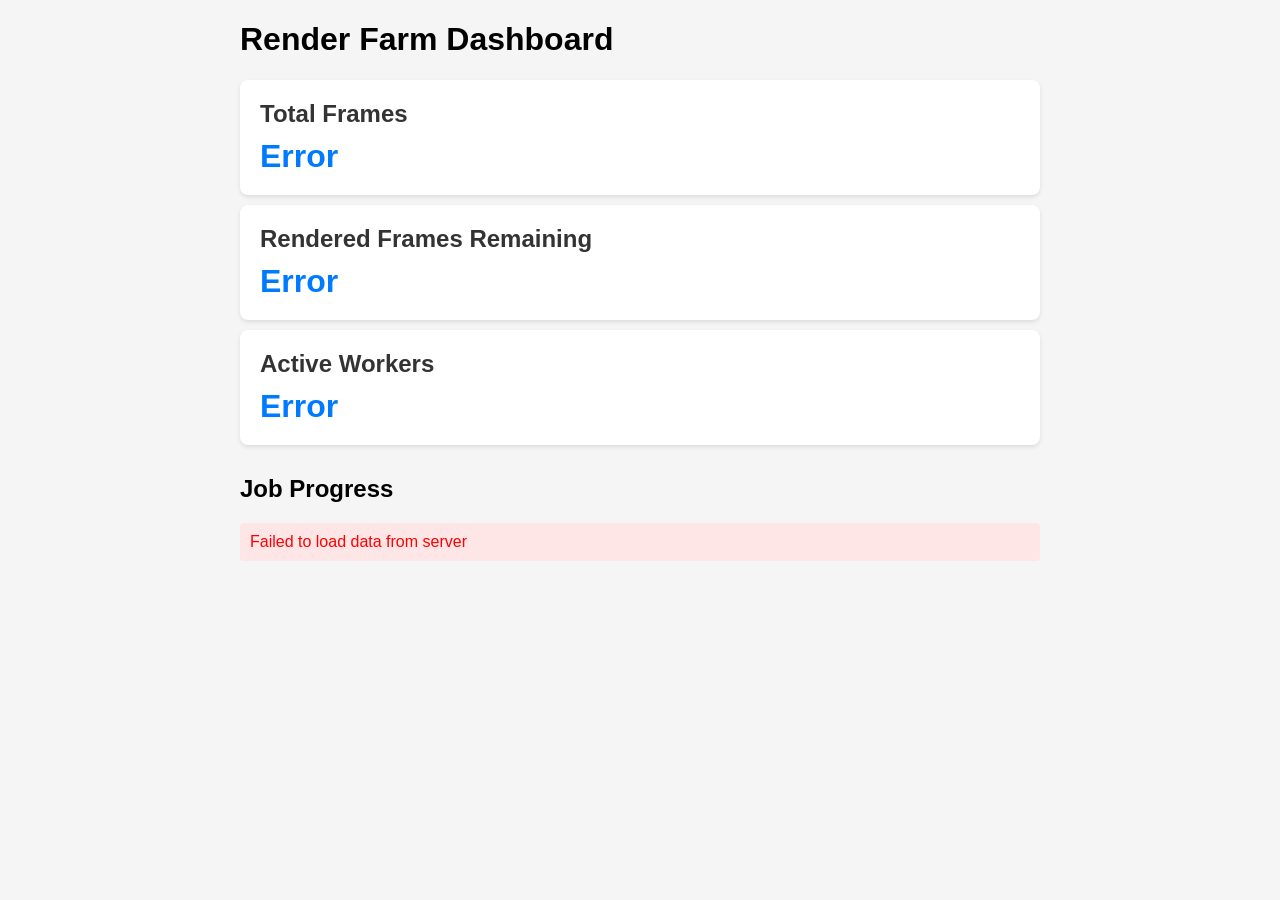
==== web_dashboard/index.html @ a422bcdc "init" ====
<!DOCTYPE html>
<html lang="en">
<head>
    <meta charset="UTF-8">
    <meta name="viewport" content="width=device-width, initial-scale=1.0">
    <title>Render Farm Dashboard</title>
    <style>
        body {
            font-family: Arial, sans-serif;
            margin: 20px;
            background-color: #f5f5f5;
        }
        .dashboard {
            max-width: 800px;
            margin: 0 auto;
        }
        .metric {
            background: white;
            padding: 20px;
            margin: 10px 0;
            border-radius: 8px;
            box-shadow: 0 2px 4px rgba(0,0,0,0.1);
        }
        .metric h2 {
            margin: 0 0 10px 0;
            color: #333;
        }
        .metric-value {
            font-size: 2em;
            font-weight: bold;
            color: #007bff;
        }
        .jobs-list {
            margin-top: 30px;
        }
        .job-item {
            background: white;
            padding: 15px;
            margin: 10px 0;
            border-radius: 8px;
            box-shadow: 0 2px 4px rgba(0,0,0,0.1);
        }
        .job-name {
            font-weight: bold;
            font-size: 1.2em;
        }
        .job-progress {
            margin-top: 10px;
        }
        .progress-bar {
            width: 100%;
            height: 20px;
            background-color: #e0e0e0;
            border-radius: 10px;
            overflow: hidden;
        }
        .progress-fill {
            height: 100%;
            background-color: #007bff;
            transition: width 0.3s ease;
        }
        .error {
            color: red;
            padding: 10px;
            background: #ffe6e6;
            border-radius: 4px;
            margin: 10px 0;
        }
    </style>
</head>
<body>
    <div class="dashboard">
        <h1>Render Farm Dashboard</h1>
        
        <div class="metric">
            <h2>Total Frames</h2>
            <div class="metric-value" id="total-frames">Loading...</div>
        </div>
        
        <div class="metric">
            <h2>Rendered Frames Remaining</h2>
            <div class="metric-value" id="frames-remaining">Loading...</div>
        </div>
        
        <div class="metric">
            <h2>Active Workers</h2>
            <div class="metric-value" id="worker-count">Loading...</div>
        </div>
        
        <div class="jobs-list">
            <h2>Job Progress</h2>
            <div id="jobs-container">Loading...</div>
        </div>
    </div>

    <script>
        const API_BASE = 'http://localhost:8000';
        
        async function fetchData() {
            try {
                // Fetch total frames and completed frames
                const progressResponse = await fetch(`${API_BASE}/progress/total_frames_done`);
                const progressData = await progressResponse.json();
                
                // Fetch workers
                const workersResponse = await fetch(`${API_BASE}/workers/`);
                const workers = await workersResponse.json();
                
                // Fetch all jobs progress
                const jobsResponse = await fetch(`${API_BASE}/progress/all_jobs`);
                const jobs = await jobsResponse.json();
                
                updateDashboard(progressData, workers, jobs);
            } catch (error) {
                console.error('Error fetching data:', error);
                document.getElementById('total-frames').textContent = 'Error';
                document.getElementById('frames-remaining').textContent = 'Error';
                document.getElementById('worker-count').textContent = 'Error';
                document.getElementById('jobs-container').innerHTML = '<div class="error">Failed to load data from server</div>';
            }
        }
        
        function updateDashboard(progressData, workers, jobs) {
            // Update total frames
            document.getElementById('total-frames').textContent = progressData.total_frames;
            
            // Calculate remaining frames
            const remaining = progressData.total_frames - progressData.total_frames_completed;
            document.getElementById('frames-remaining').textContent = remaining;
            
            // Count active workers (status is "idle" or "busy")
            const activeWorkers = workers.filter(w => w.status === 'idle' || w.status === 'busy');
            document.getElementById('worker-count').textContent = activeWorkers.length;
            
            // Update jobs list
            const jobsContainer = document.getElementById('jobs-container');
            if (jobs.length === 0) {
                jobsContainer.innerHTML = '<p>No jobs found</p>';
            } else {
                jobsContainer.innerHTML = jobs.map(job => `
                    <div class="job-item">
                        <div class="job-name">${job.job_name}</div>
                        <div>Total: ${job.total_frames} frames</div>
                        <div>Completed: ${job.completed_frames} | Pending: ${job.pending_frames} | Failed: ${job.failed_frames}</div>
                        <div class="job-progress">
                            <div class="progress-bar">
                                <div class="progress-fill" style="width: ${job.progress_percentage}%"></div>
                            </div>
                            <div>${job.progress_percentage.toFixed(1)}% complete</div>
                        </div>
                    </div>
                `).join('');
            }
        }
        
        // Initial load
        fetchData();
        
        // Refresh every 5 seconds
        setInterval(fetchData, 5000);
    </script>
</body>
</html>
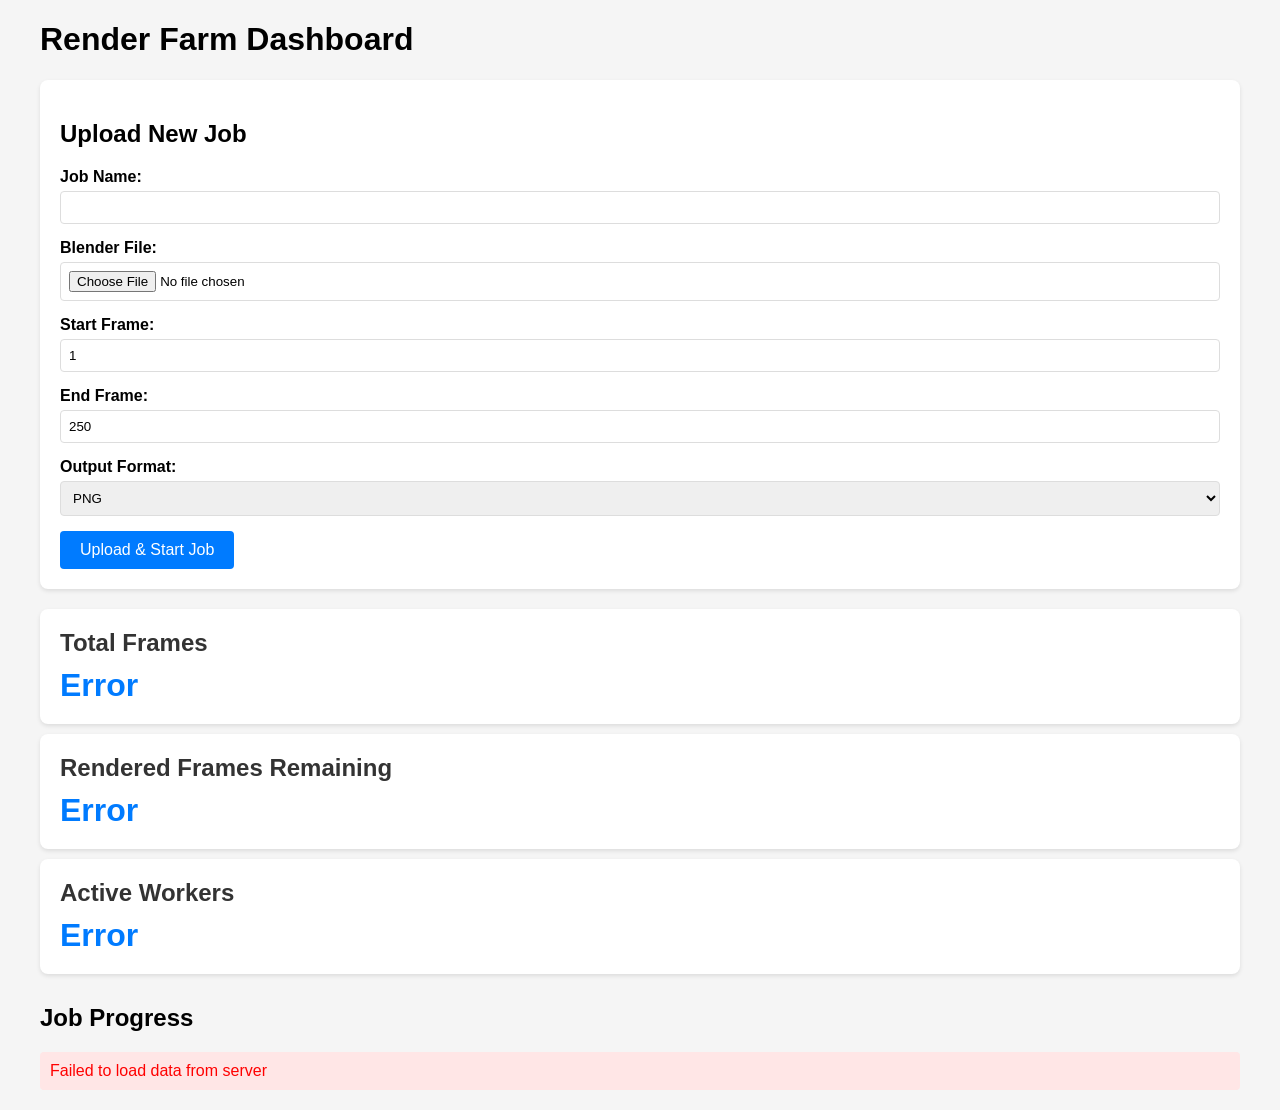
==== commit 8bec4f10: "fuck u git" ====
--- a/web_dashboard/index.html
+++ b/web_dashboard/index.html
@@ -11,7 +11,7 @@
             background-color: #f5f5f5;
         }
         .dashboard {
-            max-width: 800px;
+            max-width: 1200px;
             margin: 0 auto;
         }
         .metric {
@@ -66,12 +66,87 @@
             border-radius: 4px;
             margin: 10px 0;
         }
+        .upload-section {
+            background: white;
+            padding: 20px;
+            margin: 20px 0;
+            border-radius: 8px;
+            box-shadow: 0 2px 4px rgba(0,0,0,0.1);
+        }
+        .form-group {
+            margin: 15px 0;
+        }
+        .form-group label {
+            display: block;
+            margin-bottom: 5px;
+            font-weight: bold;
+        }
+        .form-group input, .form-group select {
+            width: 100%;
+            padding: 8px;
+            border: 1px solid #ddd;
+            border-radius: 4px;
+            box-sizing: border-box;
+        }
+        .btn {
+            background: #007bff;
+            color: white;
+            padding: 10px 20px;
+            border: none;
+            border-radius: 4px;
+            cursor: pointer;
+            font-size: 16px;
+        }
+        .btn:hover {
+            background: #0056b3;
+        }
+        .file-input {
+            margin: 10px 0;
+        }
     </style>
 </head>
 <body>
     <div class="dashboard">
         <h1>Render Farm Dashboard</h1>
         
+        <!-- Upload Section -->
+        <div class="upload-section">
+            <h2>Upload New Job</h2>
+            <form id="upload-form">
+                <div class="form-group">
+                    <label for="job-name">Job Name:</label>
+                    <input type="text" id="job-name" required>
+                </div>
+                
+                <div class="form-group">
+                    <label for="blend-file">Blender File:</label>
+                    <input type="file" id="blend-file" accept=".blend" required>
+                </div>
+                
+                <div class="form-group">
+                    <label for="start-frame">Start Frame:</label>
+                    <input type="number" id="start-frame" min="1" value="1" required>
+                </div>
+                
+                <div class="form-group">
+                    <label for="end-frame">End Frame:</label>
+                    <input type="number" id="end-frame" min="1" value="250" required>
+                </div>
+                
+                <div class="form-group">
+                    <label for="output-format">Output Format:</label>
+                    <select id="output-format">
+                        <option value="PNG">PNG</option>
+                        <option value="JPEG">JPEG</option>
+                        <option value="EXR">EXR</option>
+                    </select>
+                </div>
+                
+                <button type="submit" class="btn">Upload & Start Job</button>
+            </form>
+            <div id="upload-status"></div>
+        </div>
+        
         <div class="metric">
             <h2>Total Frames</h2>
             <div class="metric-value" id="total-frames">Loading...</div>
@@ -95,6 +170,53 @@
 
     <script>
         const API_BASE = 'http://localhost:8000';
+        
+        // Upload form handler
+        document.getElementById('upload-form').addEventListener('submit', async (e) => {
+            e.preventDefault();
+            
+            const formData = new FormData();
+            const fileInput = document.getElementById('blend-file');
+            const jobName = document.getElementById('job-name').value;
+            const startFrame = parseInt(document.getElementById('start-frame').value);
+            const endFrame = parseInt(document.getElementById('end-frame').value);
+            const outputFormat = document.getElementById('output-format').value;
+            
+            // Calculate total frames
+            const totalFrames = endFrame - startFrame + 1;
+            
+            // Create job object matching JobCreate model
+            const jobData = {
+                name: jobName,
+                total_frames: totalFrames,
+                output_format: outputFormat
+            };
+            
+            // Add job data as JSON string
+            formData.append('job', JSON.stringify(jobData));
+            formData.append('file', fileInput.files[0]);
+            
+            const statusDiv = document.getElementById('upload-status');
+            statusDiv.innerHTML = 'Uploading...';
+            
+            try {
+                const response = await fetch(`${API_BASE}/jobs/`, {
+                    method: 'POST',
+                    body: formData
+                });
+                
+                if (response.ok) {
+                    statusDiv.innerHTML = '<div style="color: green;">Job uploaded successfully!</div>';
+                    document.getElementById('upload-form').reset();
+                    fetchData(); // Refresh job list
+                } else {
+                    const error = await response.json();
+                    statusDiv.innerHTML = `<div class="error">Upload failed: ${error.detail}</div>`;
+                }
+            } catch (error) {
+                statusDiv.innerHTML = `<div class="error">Upload failed: ${error.message}</div>`;
+            }
+        });
         
         async function fetchData() {
             try {
